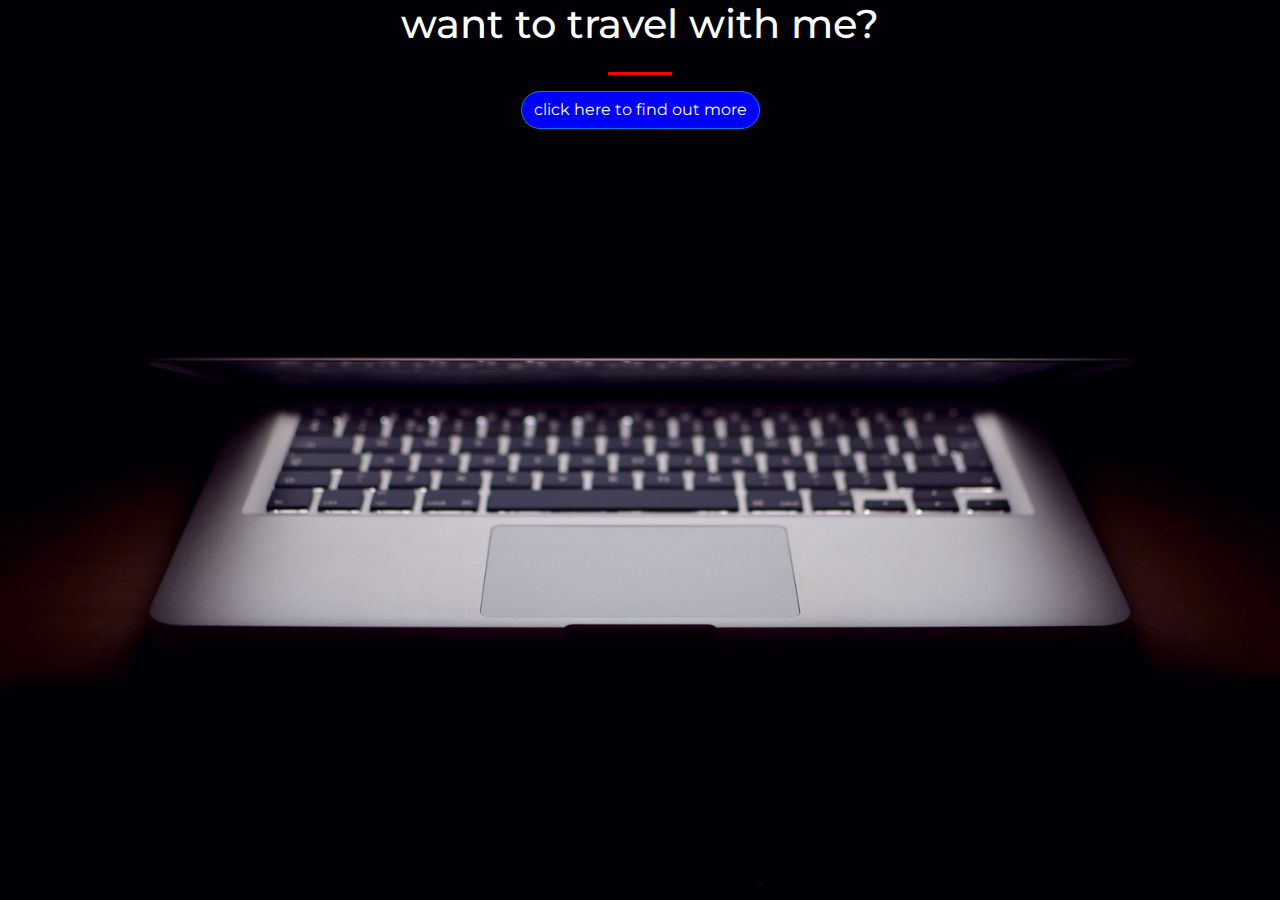
==== index.html @ f24a9b17 "Add files via upload" ====
<!DOCTYPE html>
<html>
  <head>
    <title>Startup</title>

 
    <!-- Google Fonts -->
    <link href="https://fonts.googleapis.com/css?family=Montserrat" rel="stylesheet">

    <!-- Bootstrap CSS from a CDN. This way you don't have to include the bootstrap file yourself -->
    <link rel="stylesheet" href="https://stackpath.bootstrapcdn.com/bootstrap/4.3.1/css/bootstrap.min.css" integrity="sha384-ggOyR0iXCbMQv3Xipma34MD+dH/1fQ784/j6cY/iJTQUOhcWr7x9JvoRxT2MZw1T" crossorigin="anonymous">
    
    <!-- Your own stylesheet -->
    <link rel="stylesheet" type="text/css" href="style.css">
  </head>
  <body>
    <div class="container dflex align-items-center h-100" >
      <div class="row">
        <header class="text-center col-12">
          <div class="buffer col"></div>
          <h1>want to travel with me?</h1>
        </header>
        <div class="buffer1"></div>
        <section class="text-center col-12">
          <hr>
         <a href="https://mailchi.mp/da1e29ddf983/traill123"> <button class="btn btn-primary">click here to find out more</button></a>
        </section>

      </div>
   </div> 
  </body>
</html>
---- style.css ----
body,
html {
  width: 100%;
  height: 100%;
  font-family: 'Montserrat', sans-serif;
  background: url(header.jpg) no-repeat center center fixed; 
  background-size: cover;
}
h1{
	color: white;
	
}
hr{
	border-width: 3px;
	border-color: red;
	max-width: 64px;
}

.buffer{
	    height: 10ren
}
.buffer1{
	height: 5ren
}
.btn-primary{
	background-color: blue;
	border-radius: 300px;
	
}
.btn-primary:hover{
	background-color: #e83143;
	border-color: #e83143;
    border-width: 4px;
}
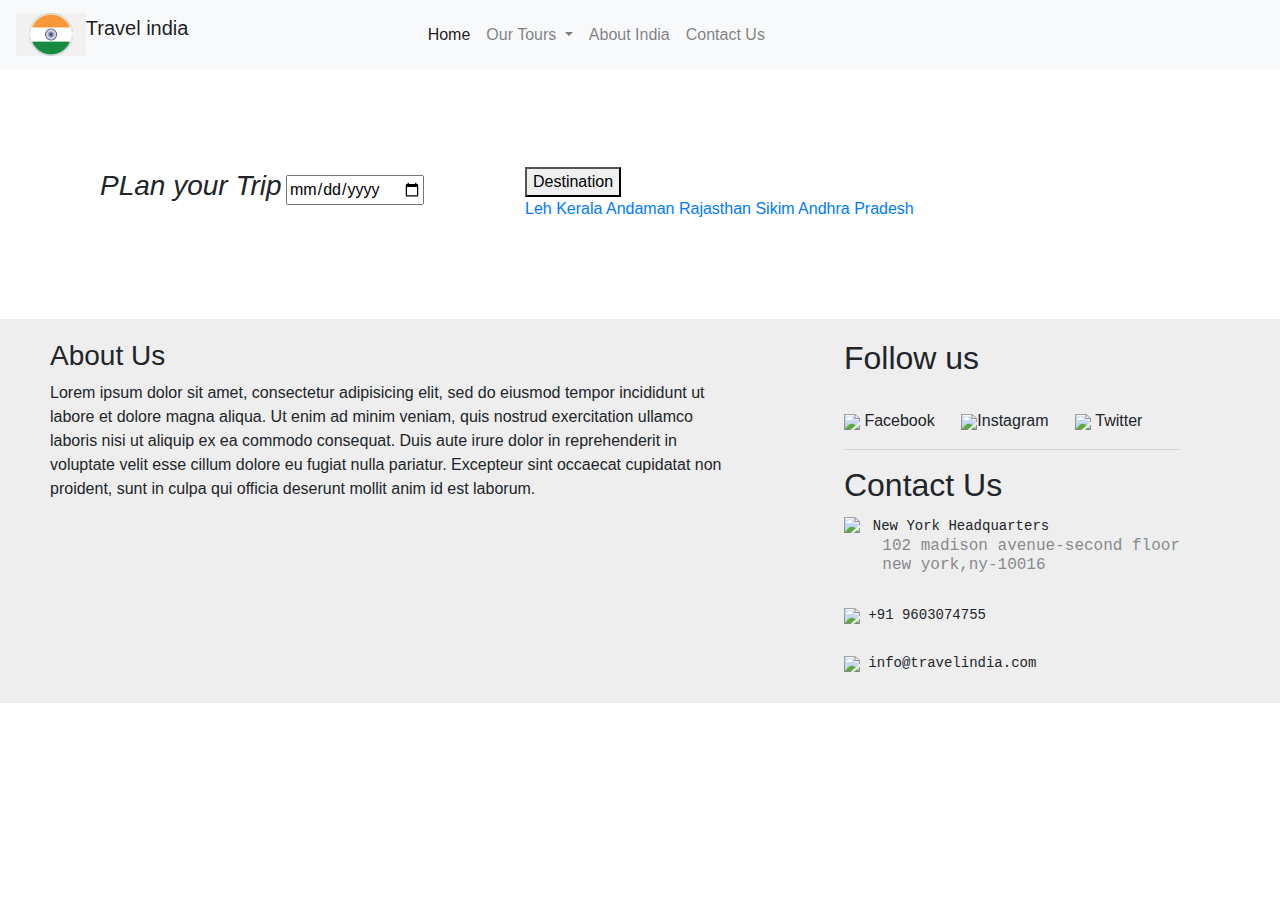
==== commit 99000397: "Add files via upload" ====
--- a/index.html
+++ b/index.html
@@ -1,32 +1,249 @@
-<!DOCTYPE html>
-<html>
-  <head>
-    <title>Startup</title>
-
- 
-    <!-- Google Fonts -->
-    <link href="https://fonts.googleapis.com/css?family=Montserrat" rel="stylesheet">
-
-    <!-- Bootstrap CSS from a CDN. This way you don't have to include the bootstrap file yourself -->
-    <link rel="stylesheet" href="https://stackpath.bootstrapcdn.com/bootstrap/4.3.1/css/bootstrap.min.css" integrity="sha384-ggOyR0iXCbMQv3Xipma34MD+dH/1fQ784/j6cY/iJTQUOhcWr7x9JvoRxT2MZw1T" crossorigin="anonymous">
-    
-    <!-- Your own stylesheet -->
-    <link rel="stylesheet" type="text/css" href="style.css">
-  </head>
-  <body>
-    <div class="container dflex align-items-center h-100" >
-      <div class="row">
-        <header class="text-center col-12">
-          <div class="buffer col"></div>
-          <h1>want to travel with me?</h1>
-        </header>
-        <div class="buffer1"></div>
-        <section class="text-center col-12">
-          <hr>
-         <a href="https://mailchi.mp/da1e29ddf983/traill123"> <button class="btn btn-primary">click here to find out more</button></a>
-        </section>
-
-      </div>
-   </div> 
-  </body>
-</html>
+<!DOCTYPE html>
+<html>
+<head>
+	<title></title>
+
+	<link rel="stylesheet" href="https://stackpath.bootstrapcdn.com/bootstrap/4.4.1/css/bootstrap.min.css" integrity="sha384-Vkoo8x4CGsO3+Hhxv8T/Q5PaXtkKtu6ug5TOeNV6gBiFeWPGFN9MuhOf23Q9Ifjh" crossorigin="anonymous">
+
+  <link rel="stylesheet" type="text/css" href="one.css">
+
+ <!--  <style type="text/css">
+    
+    div {
+    display: table-cell;
+    vertical-align: middle;
+}
+  
+  </style> -->
+
+
+
+</head>
+<body>
+	<nav class="navbar navbar-expand-lg navbar-light bg-light">
+  <a class="navbar-brand" href="#"><img src="ind.png" width="18%" height="18%" style="float: left;" > Travel india</a>
+  <button class="navbar-toggler" type="button" data-toggle="collapse" data-target="#navbarSupportedContent" aria-controls="navbarSupportedContent" aria-expanded="false" aria-label="Toggle navigation">
+    <span class="navbar-toggler-icon"></span>
+  </button>
+
+  <div class="collapse navbar-collapse" id="navbarSupportedContent">
+    <ul class="navbar-nav mr-auto">
+
+      <li class="nav-item active">
+        <a class="nav-link" href="index.html">Home <span class="sr-only">(current)</span></a>
+      </li>
+
+
+      <li class="nav-item dropdown">
+        <a class="nav-link dropdown-toggle" href="#" id="navbarDropdown" role="button" data-toggle="dropdown" aria-haspopup="true" aria-expanded="false">
+          Our Tours
+        </a>
+
+        <div class="dropdown-menu" aria-labelledby="navbarDropdown">
+          <a class="dropdown-item" href="trip.html">Leh</a>
+          <a class="dropdown-item" href="trip.html">Kerala</a>
+          <a class="dropdown-item" href="trip.html">Andaman</a>
+          <a class="dropdown-item" href="trip.html">Rahjasthan</a>
+          <a class="dropdown-item" href="trip.html">Sikkim</a>
+          <a class="dropdown-item" href="trip.html">Andhra Pradesh</a>
+        </div>
+
+
+      </li>
+      <li class="nav-item">
+        <a class="nav-link" href="about.html">About India</a>
+      </li>
+
+
+      <li class="nav-item">
+        <a class="nav-link" href="Contact.html">Contact Us</a>
+      </li>
+  </ul>  
+<!-- 
+      <li class="nav-item">
+        <a class="nav-link" href="#">Our Team </a>
+      </li> -->
+
+      <!-- 
+      
+      <li class="nav-item">
+        <a class="nav-link disabled" href="#" tabindex="-1" aria-disabled="true">disable</a>
+      </li> -->
+
+    <!-- 
+    <input type="text" id="myInput" onkeyup="myFunctio()" placeholder="Search for names.." title="Type in a name">
+
+<ul id="myUL" style="display: none;">
+  <li><a href="#">Adele</a></li>
+  <li><a href="#">Agnes</a></li>
+
+  <li><a href="#">Billy</a></li>
+  <li><a href="#">Bob</a></li>
+
+  <li><a href="#">Calvin</a></li>
+  <li><a href="#">Christina</a></li>
+  <li><a href="#">Cindy</a></li>
+</ul>
+<script>
+function myFunctio() {
+    var input, filter, ul, li, a, i, txtValue;
+    input = document.getElementById("myInput");
+    filter = input.value.toUpperCase();
+    ul = document.getElementById("myUL");
+    li = ul.getElementsByTagName("li");
+    for (i = 0; i < li.length; i++) {
+        a = li[i].getElementsByTagName("a")[0];
+        txtValue = a.textContent || a.innerText;
+        if (txtValue.toUpperCase().indexOf(filter) > -1) {
+            li[i].style.display = "";
+        } else {
+            li[i].style.display = "none";
+        }
+    }
+}
+</script>
+ -->
+
+<!-- 
+    
+    <form class="form-inline my-2 my-lg-0">
+      <input class="form-control mr-sm-2" type="search" placeholder="Search" aria-label="Search">
+      <button class="btn btn-outline-success my-2 my-sm-0" type="submit">Search</button>
+    </form> -->
+        <!-- <ul class="navbar-nav ml-auto nav-flex-icons">
+      <li class="nav-item">
+        <a class="nav-link waves-effect waves-light">
+          <i class="fab fa-twitter"></i>
+        </a>
+      </li>
+      <li class="nav-item">
+        <a class="nav-link waves-effect waves-light">
+          <i class="fab fa-google-plus-g"></i>
+        </a>
+      </li>
+      <li class="nav-item dropdown">
+        <a class="nav-link dropdown-toggle" id="navbarDropdownMenuLink-333" data-toggle="dropdown"
+          aria-haspopup="true" aria-expanded="false">
+          <i class="fas fa-user"></i>
+        </a>
+        <div class="dropdown-menu dropdown-menu-right dropdown-default"
+          aria-labelledby="navbarDropdownMenuLink-333">
+          <a class="dropdown-item" href="#">Action</a>
+          <a class="dropdown-item" href="#">Another action</a>
+          <a class="dropdown-item" href="#">Something else here</a>
+        </div>
+      </li>
+    </ul>
+ -->
+
+
+
+
+
+
+
+  </div>
+</nav>
+
+<script src="https://code.jquery.com/jquery-3.4.1.slim.min.js" integrity="sha384-J6qa4849blE2+poT4WnyKhv5vZF5SrPo0iEjwBvKU7imGFAV0wwj1yYfoRSJoZ+n" crossorigin="anonymous"></script>
+<script src="https://cdn.jsdelivr.net/npm/popper.js@1.16.0/dist/umd/popper.min.js" integrity="sha384-Q6E9RHvbIyZFJoft+2mJbHaEWldlvI9IOYy5n3zV9zzTtmI3UksdQRVvoxMfooAo" crossorigin="anonymous"></script>
+<script src="https://stackpath.bootstrapcdn.com/bootstrap/4.4.1/js/bootstrap.min.js" integrity="sha384-wfSDF2E50Y2D1uUdj0O3uMBJnjuUD4Ih7YwaYd1iqfktj0Uod8GCExl3Og8ifwB6" crossorigin="anonymous"></script>
+ 
+<table> 
+  <tr>
+    <td style="padding: 100px">
+
+       
+
+<form action="/action_page.php" onsubmit="return result();">
+  <label for="date" id="a"><h3><i>PLan your Trip</i></h3></label>
+  <input type="date" id="birthday" name="birthday"><br>
+  <!-- <input type="submit"> -->
+</form>
+<script type="text/javascript">
+  function results(){
+    var date = document.getElementById('a').value;
+    var birthday = document.getElementById('birthday').value;
+    document.write(a + "</br");
+    document.write(birthday + "</br");
+  }
+</script>
+      <td>
+
+        <div>
+          
+          <div class="dropdown">
+          <button onclick="myFunction()" class="dropbtn">Destination </button>
+          <div id="myDropdown-destination" class="dropdown-content">
+            <a href="trip.html">Leh</a>
+            <a href="trip.html">Kerala</a>
+            <a href="trip.html">Andaman</a>
+            <a href="trip.html">Rajasthan</a>
+            <a href="trip.html">Sikim</a>
+            <a href="trip.html">Andhra Pradesh</a>
+          </div>
+
+        </div>
+          <script>
+        /* When the user clicks on the button, 
+        toggle between hiding and showing the dropdown content */
+        function myFunction() {
+          document.getElementById("myDropdown-destination").classList.toggle("show");
+        }
+
+        // Close the dropdown if the user clicks outside of it
+        window.onclick = function(event) {
+          if (!event.target.matches('.dropbtn')) {
+            var dropdowns = document.getElementsByClassName("dropdown-content");
+            var i;
+            for (i = 0; i < dropdowns.length; i++) {
+              var openDropdown = dropdowns[i];
+              if (openDropdown.classList.contains('show')) {
+                openDropdown.classList.remove('show');
+              }
+            }
+          }
+        }
+        </script>
+      </td> 
+  </tr>
+</table>
+
+
+<!--footet-->
+
+<div style="background-color: #eee;width: 100%; height: 384px;display: inline-block;position: relative;">
+        <div style="margin-left: 100px; margin-right:100px; margin-top: 20px; margin-bottom: 0px ;float: right;" class="footer">
+           <h2> Follow us </h2><br>
+           <p><img src="https://img.icons8.com/fluent/40/000000/facebook-new.png"/> Facebook  &#160;&#160;&#160;&#160; <img src="https://img.icons8.com/fluent/40/000000/instagram-new.png"/>Instagram &#160;&#160;&#160;&#160; <img src="https://img.icons8.com/fluent/40/000000/twitter.png"/> Twitter </p><hr>
+           <h2>Contact Us</h2>
+           <img src="https://img.icons8.com/material-two-tone/24/000000/near-me.png"/>
+
+           <pre style="display: inline;"> New York Headquarters<br><h6 style="opacity: 0.5">    102 madison avenue-second floor<br>    new york,ny-10016<br><br><h6></h6><img src="https://img.icons8.com/material-sharp/24/000000/phone.png"/> +91 9603074755<br><br><img src="https://img.icons8.com/material-outlined/24/000000/new-post.png"/> info@travelindia.com
+           </pre>
+        
+        </div>
+       <div>
+
+           <h3 style="margin-top: 20px; padding-left: 50px">About Us</h3>
+           <div style="padding-left: 50px">
+            Lorem ipsum dolor sit amet, consectetur adipisicing elit, sed do eiusmod
+            tempor incididunt ut labore et dolore magna aliqua. Ut enim ad minim veniam,
+            quis nostrud exercitation ullamco laboris nisi ut aliquip ex ea commodo
+            consequat. Duis aute irure dolor in reprehenderit in voluptate velit esse
+            cillum dolore eu fugiat nulla pariatur. Excepteur sint occaecat cupidatat non
+            proident, sunt in culpa qui officia deserunt mollit anim id est laborum.
+           </div>
+
+           
+       </div>
+
+</div>
+
+
+
+
+
+
+</body>
+</html>